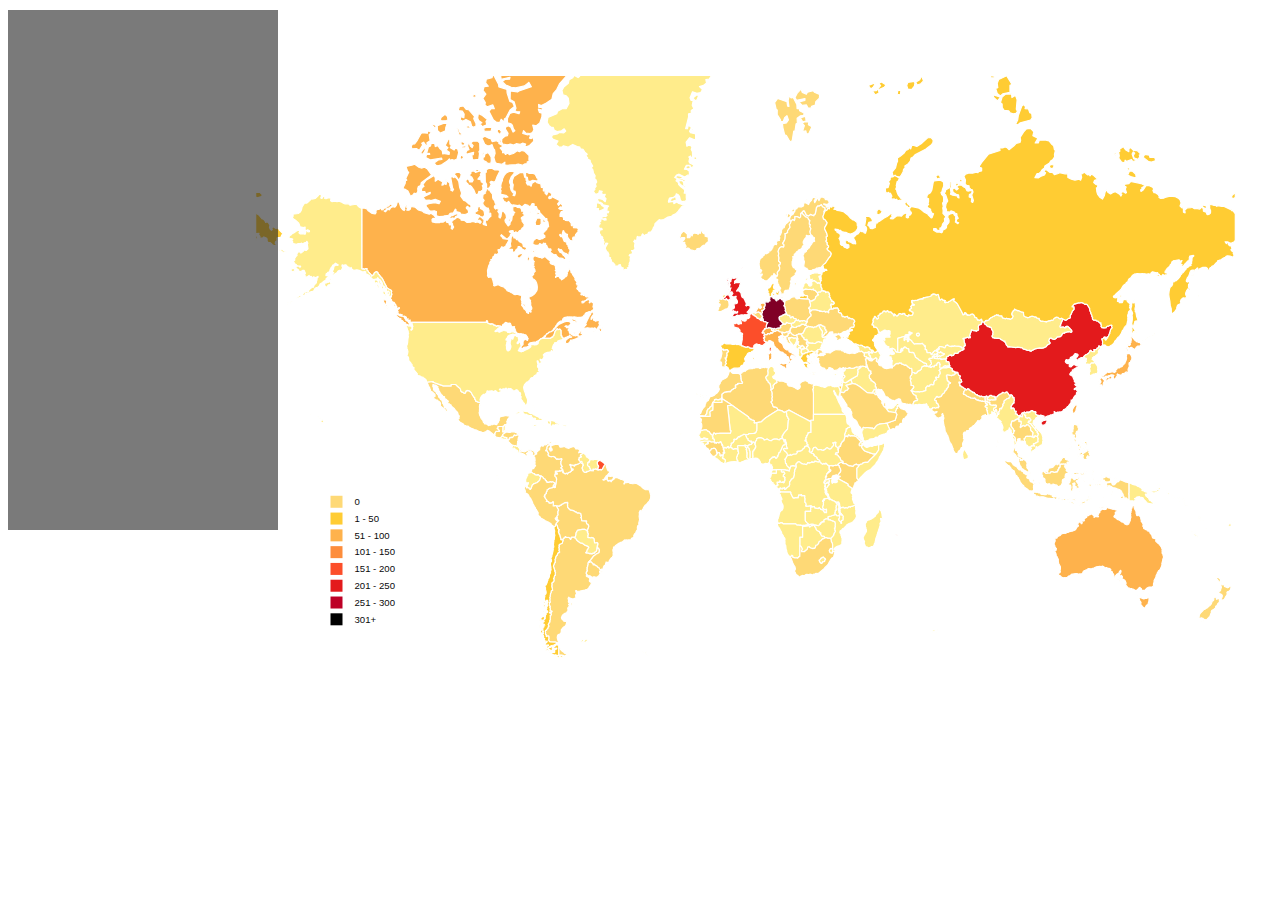
==== interactive_map/index.html @ 6de1999f "added zoom functionality for US and updated panel styling" ====
<!DOCTYPE html>
<html lang="en">
  <head>
    <meta charset="utf-8">
    <script src="//code.jquery.com/jquery-2.0.0.js"></script>
    <link href="styles/style.css" rel="stylesheet">
    <link href="//netdna.bootstrapcdn.com/font-awesome/4.0.3/css/font-awesome.css" rel="stylesheet">
    <link href="styles/font-awesome.css" rel="stylesheet">
  </head>
  <body>
    <div id="map"></div>
    <div id="lh-panel"></div>
    <div id="rh-panel"></div>
    <script src="js/d3.min.js"></script>
    <script src="js/topojson.v1.min.js"></script>
    <script src="js/map.js"></script>
  </body>
</html>
---- interactive_map/styles/style.css ----
#map {
/*background-color: #fff;
border: 1px solid #ccc;*/
margin-left: 11%;
margin-right: 0%;
margin-top: 6%;
}
.background {
fill: none;
pointer-events: all;
}
#countries, #states {
fill: #cde;
stroke: #fff;
stroke-linejoin: round;
stroke-linecap: round;
}
#countries .active, #states .active {
fill: #89a;
}
#cities {
stroke-width: 0;
}
.city {
fill: #345;
stroke: #fff;
}
pre.prettyprint {
border: 1px solid #ccc;
margin-bottom: 0;
padding: 9.5px;
}



.country:hover{
  stroke: #fff;
  stroke-width: .7px;
}
#container {
  margin:50px 5%;
  padding:20px;
  /*height:100%;
  background-color: #cde7f0;
  border:2px solid #d0d0d0;
  border-radius: 5px;*/
}
.hidden { 
  display: none; 
}
div.tooltip {
  color: #222; 
  background: #fff; 
  padding: .5em; 
  text-shadow: #f5f5f5 0 1px 0;
  border-radius: 2px; 
  box-shadow: 0px 0px 2px 0px #a6a6a6; 
  opacity: 0.9; 
  position: absolute;
}
li {
  list-style: none;
}
.clicked{
  fill: #9999CC !important;
} a {
  text-decoration: none;
  color: black;
} .button {
  margin:100px 10%;
  border: solid 1px black;
  padding: 10px;
} .mini-submenu{
  display:none;  
  background-color: rgba(0, 0, 0, 0);  
  border: 1px solid rgba(0, 0, 0, 0.9);
  border-radius: 4px;
  padding: 9px;  
  /*position: relative;*/
  width: 42px;

}

.mini-submenu:hover{
  cursor: pointer;
}

.mini-submenu .icon-bar {
  border-radius: 1px;
  display: block;
  height: 2px;
  width: 22px;
  margin-top: 3px;
}

.mini-submenu .icon-bar {
  background-color: #000;
}
.header {
  margin-left: 5%;
  margin-top: 5%;
}
#country-selected {
  margin-left: 5%;
  margin-top: 2%;
  padding: 0;
  margin-bottom:0;
}
#rh-panel {
  width: 250px;
  height: 500px;
  opacity: 0.7;
  background: #222;
  margin-top: -670px;
  float: right;
  overflow: scroll;
  padding: 10px;
  color: #ddd;
}
#rh-panel-header {
  padding: 5px;
  background: #222;
  color: #ddd;
}
#rh-panel-header hr {
 margin: 0;
 border-style: none;
 height: 3px;
 width: 100%;
 background-color: #ddd;
}

#lh-panel {
  width: 250px;
  height: 500px;
  opacity: 0.6;
  background: #222;
  margin-top: -670px;
  float: left;
  overflow: scroll;
  padding: 10px;
  color: #ddd;
}
#lh-panel-header {
  padding: 5px;
  background: #222;
  color: #ddd;
}


#article-info {
  padding: 10px;
  margin-left: 10px;
  background: #222;
  color: #ddd;
}
#article-info:hover{
  /*background: #787878;*/
}
#article-info a {
  font-style: italic;
  color: white;
}
#articlel-info li {
  list-style: none;
}
.toggle-icon{
  float:right;
  padding-right:10px;
  cursor:pointer;
}
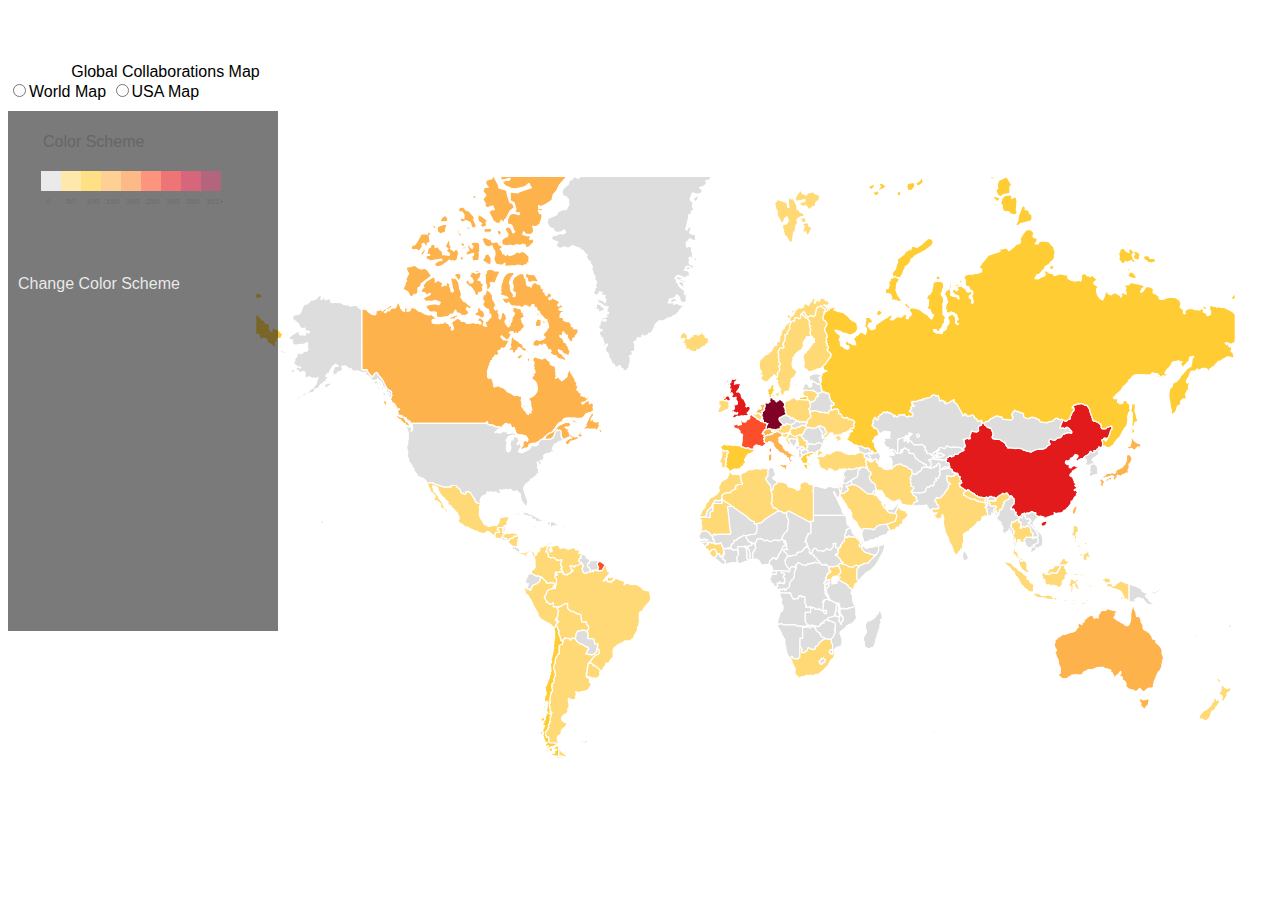
==== commit b53b25ce: "added usa map and radio button toggle between two maps" ====
--- a/interactive_map/index.html
+++ b/interactive_map/index.html
@@ -2,15 +2,26 @@
 <html lang="en">
   <head>
     <meta charset="utf-8">
-    <script src="//code.jquery.com/jquery-2.0.0.js"></script>
     <link href="styles/style.css" rel="stylesheet">
-    <link href="//netdna.bootstrapcdn.com/font-awesome/4.0.3/css/font-awesome.css" rel="stylesheet">
     <link href="styles/font-awesome.css" rel="stylesheet">
+    <link href="https://fonts.googleapis.com/css?family=Raleway:400,800" rel="stylesheet"><script src="https://ajax.googleapis.com/ajax/libs/jquery/2.1.3/jquery.min.js"></script>  
   </head>
   <body>
+    <div class="header">Global Collaborations Map</div>
+    <div class="radio-buttons">
+      <div class="clearBoth"></div>
+        <input type="radio" name="editList" value="world">World Map
+        <input type="radio" name="editList" value="us">USA Map
+      <div class="clearBoth"></div>
+    </div>
     <div id="map"></div>
-    <div id="lh-panel"></div>
+    <div id="lh-panel">
+      <div class="filters"></div>
+      <div id="colorBar"></div>
+      <div id="colorButton">Change Color Scheme</div>
+    </div>
     <div id="rh-panel"></div>
+    <script src="js/jquery-3.1.1.min.js"></script>
     <script src="js/d3.min.js"></script>
     <script src="js/topojson.v1.min.js"></script>
     <script src="js/map.js"></script>
--- a/interactive_map/styles/style.css
+++ b/interactive_map/styles/style.css
@@ -1,3 +1,6 @@
+html {
+  font-family: sans-serif;
+}
 #map {
 /*background-color: #fff;
 border: 1px solid #ccc;*/
@@ -118,12 +121,13 @@
   color: #ddd;
 }
 #rh-panel-header {
+  margin-left: 10px;
   padding: 5px;
   background: #222;
   color: #ddd;
 }
 #rh-panel-header hr {
- margin: 0;
+ margin-top: -5;
  border-style: none;
  height: 3px;
  width: 100%;
@@ -146,8 +150,6 @@
   background: #222;
   color: #ddd;
 }
-
-
 #article-info {
   padding: 10px;
   margin-left: 10px;
@@ -165,9 +167,12 @@
   list-style: none;
 }
 .toggle-icon{
-  float:right;
+  float:left;
   padding-right:10px;
   cursor:pointer;
 }
+#count {
+  float: right;
+}
 
 
